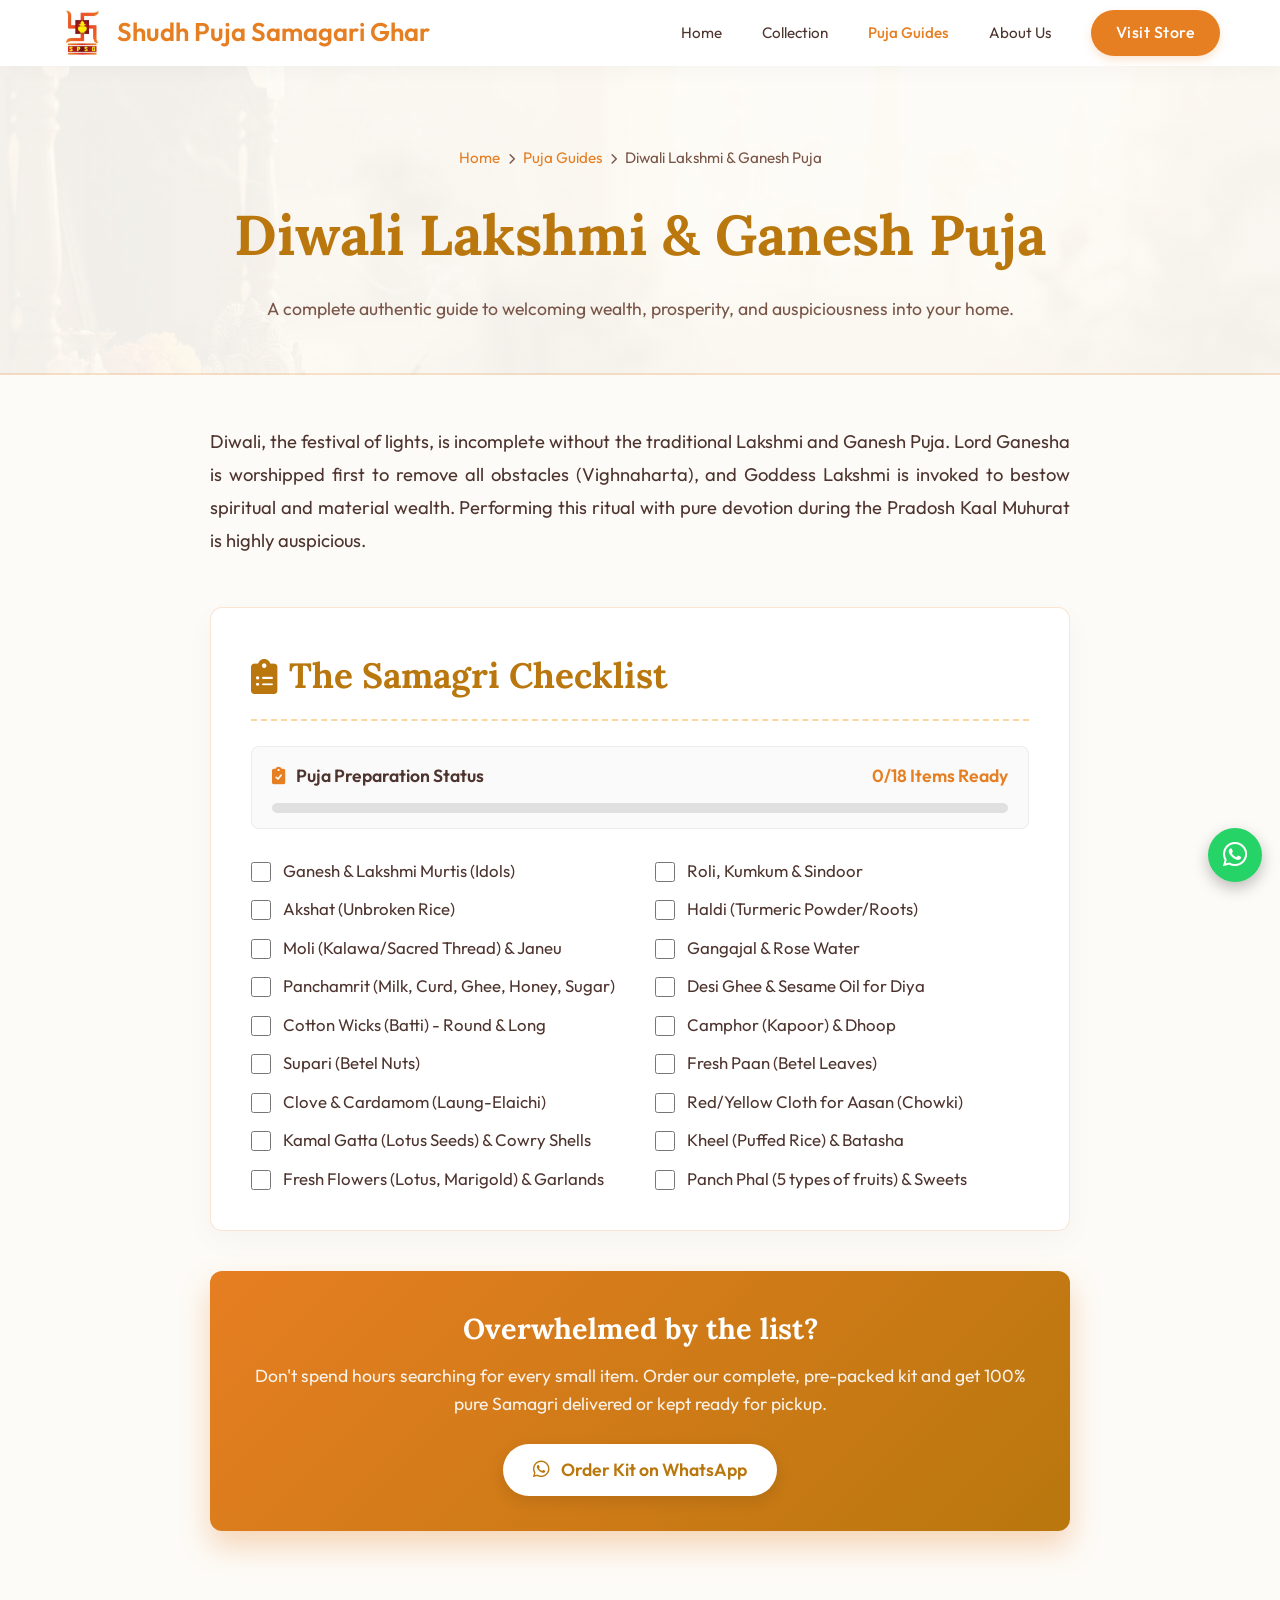
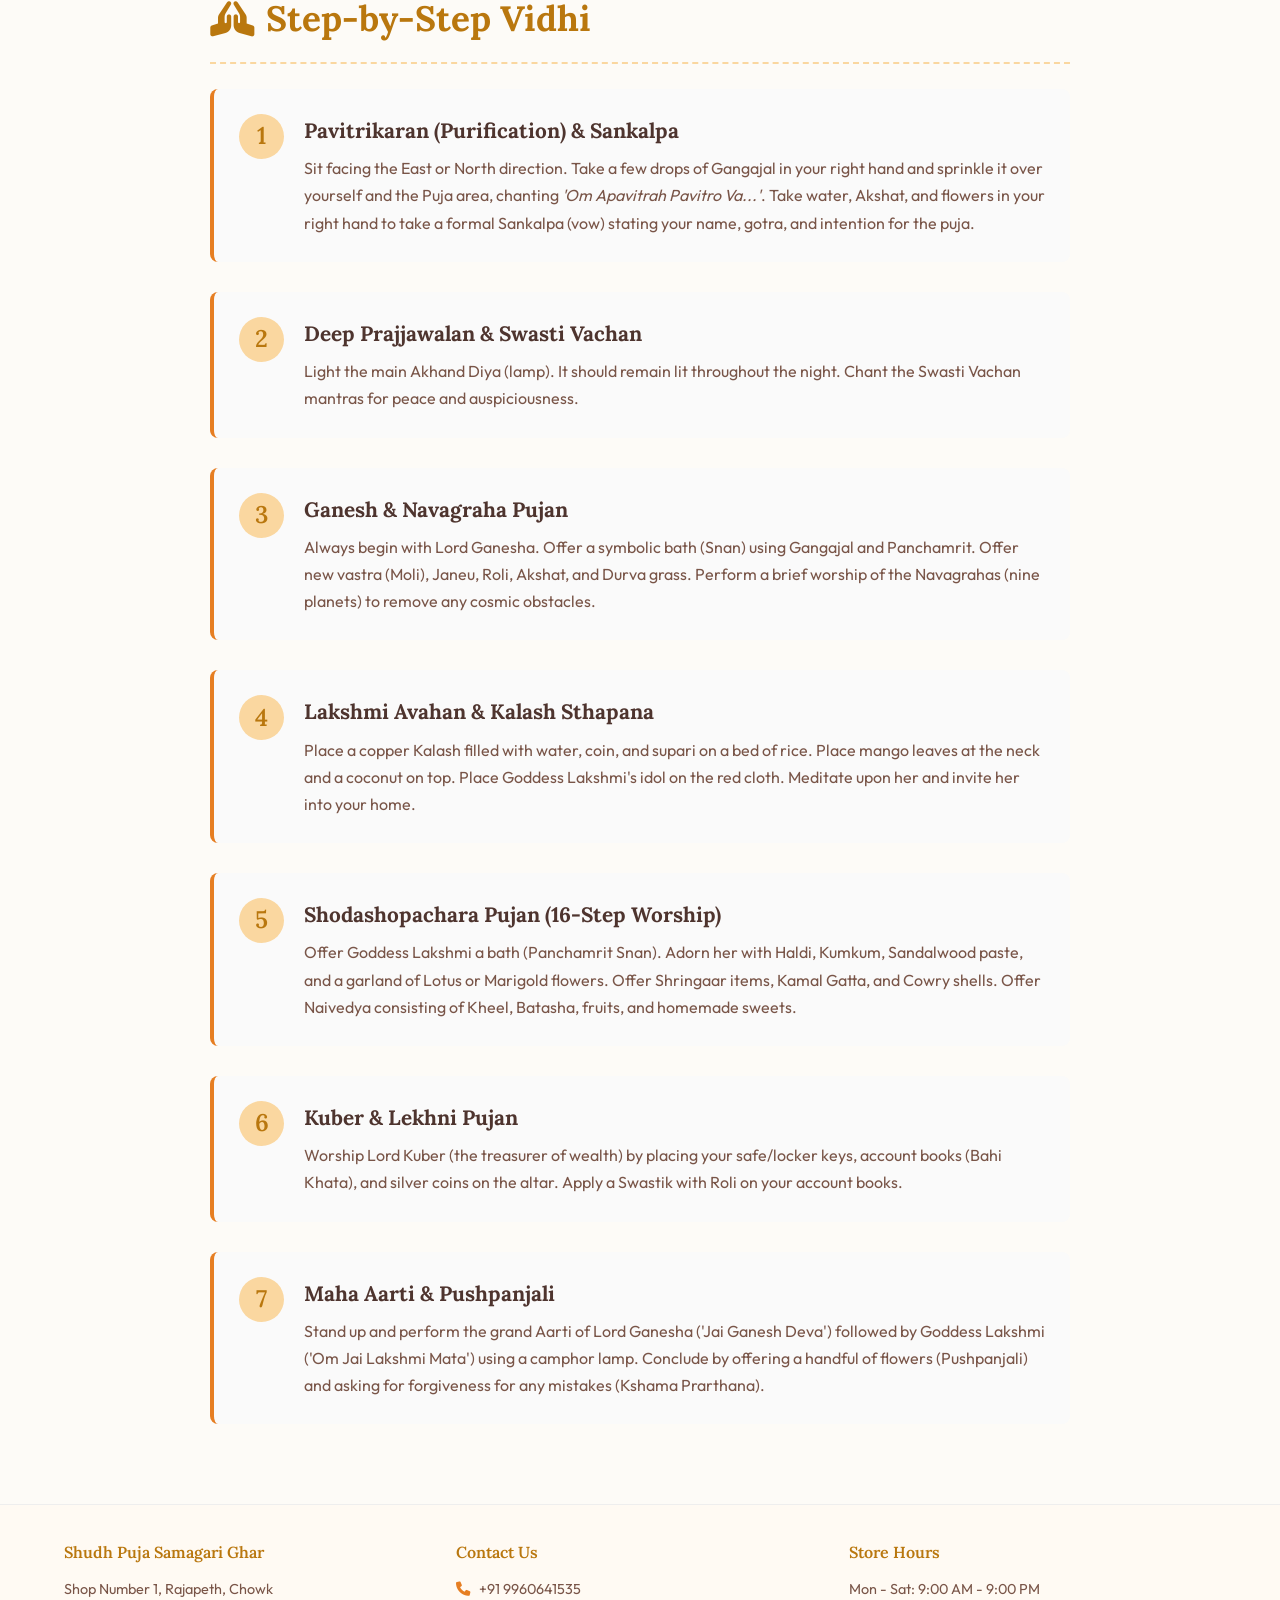
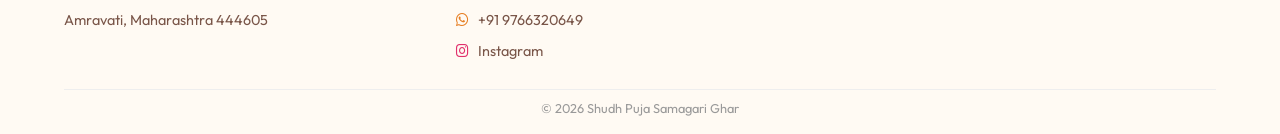
==== diwali-puja-guide.html @ 97d7a37a "upgraded website" ====
<!DOCTYPE html>
<html lang="en">
<head>
    <meta charset="UTF-8">
    <meta name="viewport" content="width=device-width, initial-scale=1.0">
    <title>Diwali Lakshmi & Ganesh Puja - Shudh Puja</title>
    
    <link rel="icon" type="image/png" href="img/favicon.png">
    <meta name="description" content="Complete step-by-step Diwali Lakshmi & Ganesh Puja guide and Samagri checklist.">
    
    <!-- Shared Styles (from global styles.css) -->
    <link rel="stylesheet" href="styles.css">
    
    <!-- Fonts and Icons -->
    <link rel="stylesheet" href="https://cdnjs.cloudflare.com/ajax/libs/font-awesome/6.0.0/css/all.min.css">
    <link href="https://fonts.googleapis.com/css2?family=Lora:ital,wght@0,500;0,600;1,500&family=Outfit:wght@300;400;500;600&display=swap" rel="stylesheet">
    
    <!-- The page-specific CSS is now globally handled in styles.css -->

    <!-- Vercel Web Analytics -->
    <script>
        window.va = window.va || function () { (window.vaq = window.vaq || []).push(arguments); };
    </script>
    <script defer src="/_vercel/insights/script.js"></script>
    
    <!-- Google tag (gtag.js) -->
<script async src="https://www.googletagmanager.com/gtag/js?id=G-GQ600RX9QH"></script>
<script>
  window.dataLayer = window.dataLayer || [];
  function gtag(){dataLayer.push(arguments);}
  gtag('js', new Date());

  gtag('config', 'G-GQ600RX9QH');
</script>

</head>
<body>

<nav>
    <div class="nav-container">
        <a href="index.html" class="logo">
            <img src="img/logo.webp" alt="Brand Logo" loading="lazy"> 
            Shudh Puja Samagari Ghar
        </a>
        <div class="nav-links">
            <a href="index.html">Home</a>
            <a href="index.html#products">Collection</a>
            <a href="puja-guides.html" style="color: var(--primary); font-weight: 500;">Puja Guides</a>
            <a href="index.html#about">About Us</a>
        </div>
        <a href="index.html#contact" class="cta-btn">Visit Store</a>
    </div>
</nav>

<header class="guide-header">
    <div class="breadcrumb">
        <a href="index.html">Home</a> <i class="fas fa-chevron-right" style="font-size: 0.7rem; margin: 0 5px;"></i> 
        <a href="puja-guides.html">Puja Guides</a> <i class="fas fa-chevron-right" style="font-size: 0.7rem; margin: 0 5px;"></i> 
        Diwali Lakshmi & Ganesh Puja
    </div>
    <h1>Diwali Lakshmi & Ganesh Puja</h1>
    <p style="color: var(--text-light); font-size: 1.1rem;">A complete authentic guide to welcoming wealth, prosperity, and auspiciousness into your home.</p>
</header>

<main class="guide-content">
    <p class="intro-text">Diwali, the festival of lights, is incomplete without the traditional Lakshmi and Ganesh Puja. Lord Ganesha is worshipped first to remove all obstacles (Vighnaharta), and Goddess Lakshmi is invoked to bestow spiritual and material wealth. Performing this ritual with pure devotion during the Pradosh Kaal Muhurat is highly auspicious.</p>

    <div class="samagri-section">
        <h2 class="section-title"><i class="fas fa-clipboard-list"></i> The Samagri Checklist</h2>
        
        <!-- Interactive Live Progress Bar -->
        <div class="progress-container" style="margin-bottom: 30px; background: #fafafa; padding: 15px 20px; border-radius: 8px; border: 1px solid rgba(0,0,0,0.05);">
            <div style="display: flex; justify-content: space-between; align-items: center; margin-bottom: 12px;">
                <span style="font-weight: 600; color: var(--text-main); font-size: 1.1rem;"><i class="fas fa-clipboard-check" style="color: var(--primary); margin-right: 8px;"></i> Puja Preparation Status</span>
                <span id="progress-text" style="color: var(--primary); font-weight: 600; font-size: 1.1rem;">0/0 Items Ready</span>
            </div>
            <div style="width: 100%; background: #e0e0e0; height: 10px; border-radius: 5px; overflow: hidden;">
                <div id="progress-bar" style="width: 0%; height: 100%; background: linear-gradient(90deg, var(--primary), var(--accent)); transition: width 0.4s cubic-bezier(0.4, 0, 0.2, 1);"></div>
            </div>
        </div>
        
        <div class="checklist-grid">
            <label class="checklist-item"><input type="checkbox"> Ganesh & Lakshmi Murtis (Idols)</label>
            <label class="checklist-item"><input type="checkbox"> Roli, Kumkum & Sindoor</label>
            <label class="checklist-item"><input type="checkbox"> Akshat (Unbroken Rice)</label>
            <label class="checklist-item"><input type="checkbox"> Haldi (Turmeric Powder/Roots)</label>
            <label class="checklist-item"><input type="checkbox"> Moli (Kalawa/Sacred Thread) & Janeu</label>
            <label class="checklist-item"><input type="checkbox"> Gangajal & Rose Water</label>
            <label class="checklist-item"><input type="checkbox"> Panchamrit (Milk, Curd, Ghee, Honey, Sugar)</label>
            <label class="checklist-item"><input type="checkbox"> Desi Ghee & Sesame Oil for Diya</label>
            <label class="checklist-item"><input type="checkbox"> Cotton Wicks (Batti) - Round & Long</label>
            <label class="checklist-item"><input type="checkbox"> Camphor (Kapoor) & Dhoop</label>
            <label class="checklist-item"><input type="checkbox"> Supari (Betel Nuts)</label>
            <label class="checklist-item"><input type="checkbox"> Fresh Paan (Betel Leaves)</label>
            <label class="checklist-item"><input type="checkbox"> Clove & Cardamom (Laung-Elaichi)</label>
            <label class="checklist-item"><input type="checkbox"> Red/Yellow Cloth for Aasan (Chowki)</label>
            <label class="checklist-item"><input type="checkbox"> Kamal Gatta (Lotus Seeds) & Cowry Shells</label>
            <label class="checklist-item"><input type="checkbox"> Kheel (Puffed Rice) & Batasha</label>
            <label class="checklist-item"><input type="checkbox"> Fresh Flowers (Lotus, Marigold) & Garlands</label>
            <label class="checklist-item"><input type="checkbox"> Panch Phal (5 types of fruits) & Sweets</label>
        </div>
    </div>

    <div class="guide-cta">
        <h3>Overwhelmed by the list?</h3>
        <p>Don't spend hours searching for every small item. Order our complete, pre-packed kit and get 100% pure Samagri delivered or kept ready for pickup.</p>
        <a href="https://wa.me/919766320649?text=Hello,%20I%20would%20like%20to%20order%20the%20Complete%20Diwali Lakshmi & Ganesh Puja%20Kit." class="btn-white">
            <i class="fab fa-whatsapp" style="font-size: 1.2rem; margin-right: 8px;"></i> Order Kit on WhatsApp
        </a>
    </div>

    <div class="vidhi-section">
        <h2 class="section-title"><i class="fas fa-praying-hands"></i> Step-by-Step Vidhi</h2>
        <div class="vidhi-step">
            <div class="step-number">1</div>
            <div class="step-content">
                <h4>Pavitrikaran (Purification) & Sankalpa</h4>
                <p>Sit facing the East or North direction. Take a few drops of Gangajal in your right hand and sprinkle it over yourself and the Puja area, chanting <i>'Om Apavitrah Pavitro Va...'</i>. Take water, Akshat, and flowers in your right hand to take a formal Sankalpa (vow) stating your name, gotra, and intention for the puja.</p>
            </div>
        </div>
        <div class="vidhi-step">
            <div class="step-number">2</div>
            <div class="step-content">
                <h4>Deep Prajjawalan & Swasti Vachan</h4>
                <p>Light the main Akhand Diya (lamp). It should remain lit throughout the night. Chant the Swasti Vachan mantras for peace and auspiciousness.</p>
            </div>
        </div>
        <div class="vidhi-step">
            <div class="step-number">3</div>
            <div class="step-content">
                <h4>Ganesh & Navagraha Pujan</h4>
                <p>Always begin with Lord Ganesha. Offer a symbolic bath (Snan) using Gangajal and Panchamrit. Offer new vastra (Moli), Janeu, Roli, Akshat, and Durva grass. Perform a brief worship of the Navagrahas (nine planets) to remove any cosmic obstacles.</p>
            </div>
        </div>
        <div class="vidhi-step">
            <div class="step-number">4</div>
            <div class="step-content">
                <h4>Lakshmi Avahan & Kalash Sthapana</h4>
                <p>Place a copper Kalash filled with water, coin, and supari on a bed of rice. Place mango leaves at the neck and a coconut on top. Place Goddess Lakshmi's idol on the red cloth. Meditate upon her and invite her into your home.</p>
            </div>
        </div>
        <div class="vidhi-step">
            <div class="step-number">5</div>
            <div class="step-content">
                <h4>Shodashopachara Pujan (16-Step Worship)</h4>
                <p>Offer Goddess Lakshmi a bath (Panchamrit Snan). Adorn her with Haldi, Kumkum, Sandalwood paste, and a garland of Lotus or Marigold flowers. Offer Shringaar items, Kamal Gatta, and Cowry shells. Offer Naivedya consisting of Kheel, Batasha, fruits, and homemade sweets.</p>
            </div>
        </div>
        <div class="vidhi-step">
            <div class="step-number">6</div>
            <div class="step-content">
                <h4>Kuber & Lekhni Pujan</h4>
                <p>Worship Lord Kuber (the treasurer of wealth) by placing your safe/locker keys, account books (Bahi Khata), and silver coins on the altar. Apply a Swastik with Roli on your account books.</p>
            </div>
        </div>
        <div class="vidhi-step">
            <div class="step-number">7</div>
            <div class="step-content">
                <h4>Maha Aarti & Pushpanjali</h4>
                <p>Stand up and perform the grand Aarti of Lord Ganesha ('Jai Ganesh Deva') followed by Goddess Lakshmi ('Om Jai Lakshmi Mata') using a camphor lamp. Conclude by offering a handful of flowers (Pushpanjali) and asking for forgiveness for any mistakes (Kshama Prarthana).</p>
            </div>
        </div>
    </div>
</main>

<footer id="contact">
    <div class="footer-grid">
        <div class="footer-col">
            <h4>Shudh Puja Samagari Ghar</h4>
            <ul>
                <li>Shop Number 1, Rajapeth, Chowk</li>
                <li>Amravati, Maharashtra 444605</li>
            </ul>
        </div>
        <div class="footer-col">
            <h4>Contact Us</h4>
            <ul>
                <li><i class="fas fa-phone"></i> <a href="tel:+919960641535">+91 9960641535</a></li>
                <li><i class="fab fa-whatsapp"></i> <a href="https://wa.me/919766320649">+91 9766320649</a></li>
                <li><i class="fab fa-instagram" style="color: #E1306C;"></i> <a href="https://www.instagram.com/shudhpujasamagri" target="_blank" rel="noopener noreferrer">Instagram</a></li>
            </ul>
        </div>
        <div class="footer-col">
            <h4>Store Hours</h4>
            <ul>
                <li>Mon - Sat: 9:00 AM - 9:00 PM</li>
            </ul>
        </div>
    </div>
    <div class="copyright">
        <p>© 2026 Shudh Puja Samagari Ghar</p>
    </div>
</footer>

<script>
    document.addEventListener('DOMContentLoaded', function() {
        const checkboxes = document.querySelectorAll('.checklist-item input[type="checkbox"]');
        const progressText = document.getElementById('progress-text');
        const progressBar = document.getElementById('progress-bar');
        const total = checkboxes.length;

        function updateProgress() {
            const checked = document.querySelectorAll('.checklist-item input[type="checkbox"]:checked').length;
            progressText.innerText = `${checked}/${total} Items Ready`;
            const percentage = (checked / total) * 100;
            progressBar.style.width = `${percentage}%`;
            
            if (percentage === 100) {
                progressBar.style.background = '#2ecc71'; // Green when complete
                progressText.style.color = '#27ae60';
            } else {
                progressBar.style.background = 'linear-gradient(90deg, var(--primary), var(--accent))';
                progressText.style.color = 'var(--primary)';
            }
        }

        checkboxes.forEach(cb => {
            cb.addEventListener('change', updateProgress);
        });
        
        // Initialize
        updateProgress();
    });
</script>


<!-- WhatsApp Float -->
<a href="https://wa.me/919766320649" class="whatsapp-float" target="_blank" rel="noopener noreferrer">
    <i class="fab fa-whatsapp"></i>
</a>

</body>
</html>
---- styles.css ----
/* SMOOTH SCROLL & OFFSET FIX */
        html {
            scroll-behavior: smooth;
            scroll-padding-top: 90px;
        }

        :root {
            --primary: #E67E22;
            --primary-light: #FAD7A0;
            --accent: #B9770E;
            --bg-body: #FDFBF7;
            --bg-card: #FFFFFF;
            --text-main: #4E342E;
            --text-light: #795548;
        }

        * { margin: 0; padding: 0; box-sizing: border-box; }

        body {
            font-family: 'Outfit', sans-serif;
            background-color: var(--bg-body);
            color: var(--text-main);
            line-height: 1.6;
        }

        h1, h2, h3, h4 { font-family: 'Lora', serif; }

        a { text-decoration: none; cursor: pointer; }
        ul { list-style: none; }

        /* --- NAVIGATION --- */
        nav {
            background: rgba(255, 255, 255, 0.98);
            box-shadow: 0 4px 20px rgba(0,0,0,0.03);
            position: sticky;
            top: 0;
            z-index: 1000;
            width: 100%;
        }

        .nav-container {
            max-width: 1200px;
            margin: 0 auto;
            padding: 10px 20px;
            display: flex;
            justify-content: space-between;
            align-items: center;
        }

        .logo {
            font-size: 1.6rem;
            font-weight: 600;
            color: var(--primary);
            display: flex;
            align-items: center;
            gap: 12px;
            flex-shrink: 0;
            text-decoration: none;
        }

        .logo img {
            height: 45px;
            width: auto;
            object-fit: contain;
        }

        .nav-links {
            display: flex;
            gap: 40px;
            margin-left: auto;
            margin-right: 40px;
        }

        .nav-links a {
            color: var(--text-main);
            font-weight: 400;
            font-size: 0.95rem;
            transition: 0.3s;
            position: relative;
        }

        .nav-links a:hover { color: var(--primary); }

        .nav-links a::after {
            content: '';
            position: absolute;
            width: 0;
            height: 2px;
            bottom: -4px;
            left: 0;
            background-color: var(--primary);
            transition: width 0.3s;
        }

        .nav-links a:hover::after { width: 100%; }

        .cta-btn {
            background-color: var(--primary);
            color: white;
            padding: 10px 25px;
            border-radius: 50px;
            font-weight: 500;
            letter-spacing: 0.5px;
            transition: 0.3s;
            white-space: nowrap;
            box-shadow: 0 4px 10px rgba(230, 126, 34, 0.2);
        }

        .cta-btn:hover {
            background-color: var(--accent);
            transform: translateY(-2px);
            box-shadow: 0 6px 15px rgba(230, 126, 34, 0.4);
        }

        /* --- HERO SECTION --- */
        .hero {
            height: 85vh;
            /* HERO IMAGE (Kept as JPG) */
            background: linear-gradient(rgba(253, 251, 247, 0.85), rgba(253, 251, 247, 0.7)), url('img/hero.webp');
            background-size: cover;
            background-position: center;
            display: flex;
            flex-direction: column;
            justify-content: center;
            align-items: center;
            text-align: center;
            padding: 0 20px;
        }

        .hero h1 {
            font-size: 3.5rem;
            margin-bottom: 20px;
            font-style: italic;
        }

        .hero p {
            font-size: 1.2rem;
            max-width: 600px;
            margin-bottom: 35px;
            color: var(--text-light);
        }

        .hero-btns {
            display: flex;
            gap: 15px;
        }

        /* --- CATEGORIES --- */
        .categories-bar {
            background-color: var(--primary-light);
            padding: 40px 5%;
            text-align: center;
            margin-top: -25px;
            position: relative;
            z-index: 10;
            border-radius: 8px;
            margin-left: 5%;
            margin-right: 5%;
            box-shadow: 0 5px 20px rgba(0,0,0,0.05);
            display: flex;
            justify-content: space-around;
            flex-wrap: wrap;
            gap: 20px;
        }

        .cat-item {
            display: flex;
            align-items: center;
            gap: 10px;
            font-weight: 500;
            color: var(--text-main);
        }
        
        .cat-item i { color: var(--primary); font-size: 1.2rem; }

        /* --- PRODUCTS --- */
        .products { padding: 100px 10%; }

        .section-header { text-align: center; margin-bottom: 60px; }
        .section-header h2 { font-size: 2.5rem; margin-bottom: 10px; }
        .section-header p { color: var(--text-light); }

        .product-grid {
            display: grid;
            grid-template-columns: repeat(auto-fit, minmax(260px, 1fr));
            gap: 40px;
        }

        .product-card {
            background: var(--bg-card);
            border: 1px solid rgba(0,0,0,0.05);
            border-radius: 8px;
            overflow: hidden;
            transition: 0.3s;
        }

        .product-card:hover {
            box-shadow: 0 10px 25px rgba(0,0,0,0.08);
            transform: translateY(-5px);
        }

        .product-img {
            height: 220px;
            width: 100%;
            background-color: #f0f0f0;
        }
        
        .product-img img { 
            width: 100%; 
            height: 100%; 
            object-fit: cover;
        }

        .product-info { padding: 20px; text-align: center; }
        .product-info h3 { font-size: 1.2rem; margin-bottom: 8px; color: var(--accent); }
        .product-info p { font-size: 0.9rem; color: var(--text-light); margin-bottom: 15px; }

        /* --- FESTIVAL BANNER --- */
        .festival-banner {
            background-color: var(--text-main);
            color: #fff;
            padding: 60px 10%;
            text-align: center;
        }
        
        .festival-banner h2 { color: var(--primary-light); margin-bottom: 15px; }
        .festival-banner p { opacity: 0.8; max-width: 700px; margin: 0 auto 30px; }

        /* --- ABOUT SECTION --- */
        .about-section {
            background-color: #fff;
            padding: 80px 10%;
            display: flex;
            align-items: center;
            gap: 50px;
        }

        .about-text { flex: 1; }
        .about-text h2 { font-size: 2.5rem; margin-bottom: 20px; color: var(--text-main); font-family: 'Lora', serif; }
        .about-text p { margin-bottom: 15px; color: var(--text-light); font-size: 1rem; }
        
        .about-img { flex: 1; text-align: center; display: flex; justify-content: center; }
        .about-img img { 
            max-width: 300px; 
            width: 100%; 
            border-radius: 10px; 
            box-shadow: 0 10px 30px rgba(0,0,0,0.08); 
        }

        /* --- FOOTER --- */
        footer {
            background: #fffaf3;
            border-top: 1px solid #eee;
            padding: 35px 5% 15px;
        }

        .footer-grid {
            max-width: 1200px;
            margin: auto;
            display: grid;
            grid-template-columns: repeat(auto-fit, minmax(220px, 1fr));
            gap: 25px;
            align-items: start;
        }

        .footer-col h4 {
            color: var(--accent);
            margin-bottom: 12px;
            font-size: 1rem;
            font-weight: 600;
        }

        .footer-col ul li { margin-bottom: 8px; color: var(--text-light); font-size: 0.9rem; }
        .footer-col a { color: var(--text-light); transition: 0.3s; }
        .footer-col a:hover { color: var(--primary); }
        .footer-col i { color: var(--primary); margin-right: 6px; }

        .copyright {
            text-align: center;
            margin-top: 18px;
            padding-top: 8px;
            border-top: 1px solid #eee;
            font-size: 0.8rem;
            color: #999;
        }

        /* --- MOBILE FIXES --- */
        @media (max-width: 768px) {

            .nav-container {
                flex-direction: column;
                gap: 8px;
                padding: 10px 12px;
            }

            .logo { font-size: 1.3rem; }
            .logo img { height: 40px; }

            .nav-links {
                justify-content: center;
                gap: 15px;
                margin: 0;
                width: 100%;
                flex-wrap: wrap;
            }

            .nav-links a { font-size: 0.85rem; }

            .cta-btn {
                width: auto;
                padding: 8px 18px;
                font-size: 0.85rem;
            }

            .hero { 
                height: auto; 
                min-height: 60vh; 
                padding: 50px 20px; 
                background-position: 15% center !important; 
            }
            
            .hero h1 { font-size: 2.4rem; }
            .hero p { font-size: 1.05rem; }

            .categories-bar {
                margin-top: 20px;
                display: grid;
                grid-template-columns: 1fr 1fr;
                gap: 15px;
                padding: 20px;
            }

            .cat-item { flex-direction: column; text-align: center; font-size: 0.95rem; }

            .products { padding: 50px 5%; }
            .section-header h2 { font-size: 2.1rem; }
            .festival-banner { padding: 45px 5%; }
            
            .about-section { flex-direction: column-reverse; padding: 50px 5%; text-align: center; }
            .about-text h2 { font-size: 2.1rem; }
            .about-img img { max-width: 200px; margin-bottom: 20px; }

            .footer-grid { text-align: center; }
        }

        @media (max-width: 480px) {
            .categories-bar { grid-template-columns: 1fr 1fr; }
            footer iframe { height: 110px; border-radius: 6px; }
            .cta-btn { padding: 12px 20px; font-size: 0.9rem; }
        }

        .whatsapp-float {
            position: fixed;
            bottom: 18px;
            right: 18px;
            background: #25D366;
            color: white;
            width: 54px;
            height: 54px;
            border-radius: 50%;
            display: flex;
            align-items: center;
            justify-content: center;
            font-size: 28px;
            box-shadow: 0 6px 15px rgba(0,0,0,0.25);
            z-index: 9999;
        }
/* --- PUJA GUIDES HUB & INDIVIDUAL PAGES STYLES --- */
.guides-hero { height: 50vh; background: linear-gradient(rgba(253, 251, 247, 0.9), rgba(253, 251, 247, 0.8)), url('img/hero.webp'); background-size: cover; background-position: center; display: flex; flex-direction: column; justify-content: center; align-items: center; text-align: center; padding: 0 20px; border-bottom: 1px solid rgba(0,0,0,0.05); }
.guides-hero h1 { font-size: 3rem; color: var(--accent); margin-bottom: 15px; font-family: 'Lora', serif; }
.guides-hero p { font-size: 1.1rem; color: var(--text-light); max-width: 700px; margin-bottom: 35px; }
.search-container { width: 100%; max-width: 550px; position: relative; }
.search-container input { width: 100%; padding: 15px 60px 15px 25px; border-radius: 50px; border: 2px solid var(--primary-light); font-size: 1rem; font-family: 'Outfit', sans-serif; outline: none; box-shadow: 0 8px 25px rgba(0,0,0,0.05); transition: 0.3s; color: var(--text-main); text-overflow: ellipsis; }
.search-container input:focus { border-color: var(--primary); box-shadow: 0 8px 30px rgba(230, 126, 34, 0.2); }
.search-container i { position: absolute; right: 25px; top: 50%; transform: translateY(-50%); color: var(--primary); font-size: 1.2rem; }
.guide-category { padding: 70px 10%; }
.guide-category-header { margin-bottom: 40px; border-bottom: 2px solid var(--primary-light); padding-bottom: 15px; display: flex; align-items: center; gap: 15px; }
.guide-category-header h2 { font-size: 2.2rem; color: var(--text-main); font-family: 'Lora', serif; }
.guide-category-header i { color: var(--primary); font-size: 2rem; }
.guide-card { background: var(--bg-card); border: 1px solid rgba(230, 126, 34, 0.15); border-radius: 12px; padding: 30px; transition: 0.3s; cursor: pointer; display: flex; flex-direction: column; justify-content: space-between; height: 100%; position: relative; overflow: hidden; }
.guide-card::before { content: ''; position: absolute; top: 0; left: 0; width: 100%; height: 4px; background: var(--primary); transform: scaleX(0); transform-origin: left; transition: transform 0.4s ease; }
.guide-card:hover { box-shadow: 0 15px 35px rgba(230, 126, 34, 0.15); transform: translateY(-8px); border-color: transparent; }
.guide-card:hover::before { transform: scaleX(1); }
.guide-card h3 { font-size: 1.4rem; color: var(--accent); margin-bottom: 12px; font-family: 'Lora', serif; }
.guide-card p { font-size: 1rem; color: var(--text-light); margin-bottom: 25px; line-height: 1.6; }
.guide-link { color: var(--primary); font-weight: 600; display: flex; align-items: center; gap: 8px; margin-top: auto; font-size: 0.95rem; text-transform: uppercase; }
.guide-card:hover .guide-link i { transform: translateX(8px); }
.bg-alt { background-color: #fdf5ea; }
.guide-header { padding: 80px 5% 50px; text-align: center; background-color: var(--primary-light); background-image: linear-gradient(rgba(253, 251, 247, 0.95), rgba(253, 251, 247, 0.95)), url('img/hero.webp'); background-size: cover; border-bottom: 2px solid rgba(230, 126, 34, 0.2); }
.guide-header h1 { font-size: 3.5rem; color: var(--accent); margin-bottom: 15px; font-family: 'Lora', serif; }
.breadcrumb { color: var(--text-light); font-size: 0.95rem; margin-bottom: 20px; }
.breadcrumb a { color: var(--primary); text-decoration: none; }
.guide-content { max-width: 900px; margin: 0 auto; padding: 50px 20px; }
.intro-text { font-size: 1.15rem; line-height: 1.8; color: var(--text-main); margin-bottom: 50px; text-align: justify; }
.samagri-section { background: #fff; border: 1px solid rgba(230, 126, 34, 0.2); border-radius: 12px; padding: 40px; box-shadow: 0 10px 30px rgba(0,0,0,0.03); margin-bottom: 40px; }
.section-title { font-family: 'Lora', serif; font-size: 2.2rem; color: var(--accent); margin-bottom: 25px; display: flex; align-items: center; gap: 12px; border-bottom: 2px dashed var(--primary-light); padding-bottom: 15px; }
.checklist-grid { display: grid; grid-template-columns: repeat(auto-fit, minmax(250px, 1fr)); gap: 15px 30px; }
.checklist-item { display: flex; align-items: flex-start; gap: 12px; font-size: 1.05rem; color: var(--text-main); line-height: 1.4; }
.checklist-item input[type="checkbox"] { width: 20px; height: 20px; accent-color: var(--primary); cursor: pointer; flex-shrink: 0; margin-top: 3px; }
.guide-cta { background: linear-gradient(135deg, var(--primary), var(--accent)); border-radius: 12px; padding: 35px; text-align: center; color: white; box-shadow: 0 15px 30px rgba(230, 126, 34, 0.3); margin-bottom: 60px; }
.guide-cta h3 { font-size: 1.8rem; margin-bottom: 10px; font-family: 'Lora', serif; }
.guide-cta p { font-size: 1.1rem; margin-bottom: 25px; opacity: 0.9; }
.btn-white { background: white; color: var(--accent); padding: 12px 30px; border-radius: 50px; font-weight: 600; font-size: 1.1rem; display: inline-block; transition: 0.3s; text-decoration: none; box-shadow: 0 5px 15px rgba(0,0,0,0.1); }
.vidhi-step { display: flex; gap: 20px; margin-bottom: 30px; background: #fafafa; padding: 25px; border-radius: 8px; border-left: 4px solid var(--primary); }
.step-number { width: 45px; height: 45px; background: var(--primary-light); color: var(--accent); border-radius: 50%; display: flex; align-items: center; justify-content: center; font-size: 1.5rem; font-weight: 600; flex-shrink: 0; font-family: 'Lora', serif; }
.step-content h4 { font-size: 1.3rem; color: var(--text-main); margin-bottom: 8px; font-family: 'Lora', serif; }
.step-content p { color: var(--text-light); line-height: 1.7; }

/* --- ENHANCED MOBILE RESPONSIVENESS (for all pages) --- */
@media (max-width: 768px) {
    /* Hub Page Fixes */
    .guides-hero { height: auto; min-height: 40vh; padding: 40px 15px; }
    .guides-hero h1 { font-size: 2rem; }
    .guides-hero p { font-size: 1rem; margin-bottom: 20px; }
    .guide-category { padding: 40px 5%; }
    .guide-category-header h2 { font-size: 1.8rem; }
    .guide-category-header i { font-size: 1.5rem; }
    .guide-card { padding: 20px; }
    
    /* Individual Guide Page Fixes */
    .guide-header { padding: 40px 5% 30px; }
    .guide-header h1 { font-size: 2rem; }
    .breadcrumb { font-size: 0.85rem; line-height: 1.4; }
    .guide-content { padding: 30px 15px; }
    .intro-text { font-size: 1rem; text-align: left; }
    .samagri-section { padding: 20px; margin-bottom: 30px; }
    .section-title { font-size: 1.5rem; flex-wrap: wrap; }
    .checklist-grid { grid-template-columns: 1fr; gap: 12px; }
    .checklist-item { font-size: 0.95rem; }
    .guide-cta { padding: 25px 15px; margin-bottom: 40px; }
    .guide-cta h3 { font-size: 1.4rem; }
    .guide-cta p { font-size: 0.95rem; }
    .btn-white { padding: 10px 20px; font-size: 1rem; }
    .vidhi-step { flex-direction: column; gap: 12px; padding: 15px; }
    .step-number { width: 35px; height: 35px; font-size: 1.2rem; }
    .step-content h4 { font-size: 1.1rem; }
    
    /* General Navbar Mobile Tweaks */
    .logo { text-align: center; justify-content: center; font-size: 1.2rem; }
    .nav-links { gap: 8px 15px; justify-content: center; flex-wrap: wrap; }
    .nav-links a { font-size: 0.95rem; }
    .cta-btn { margin-top: 5px; }
}

@media print {
    nav, footer, .guide-cta, .whatsapp-float { display: none !important; }
    body { background: white; }
    .samagri-section { border: 1px solid black; box-shadow: none; }
}

/* --- SCROLL REVEAL ANIMATIONS --- */
.reveal {
    opacity: 0;
    transform: translateY(40px);
    transition: all 0.8s cubic-bezier(0.5, 0, 0, 1);
}
.reveal.active {
    opacity: 1;
    transform: translateY(0);
}
/* Stagger delays for product cards for a cascading effect */
.product-card.reveal { transition-delay: 0.1s; }
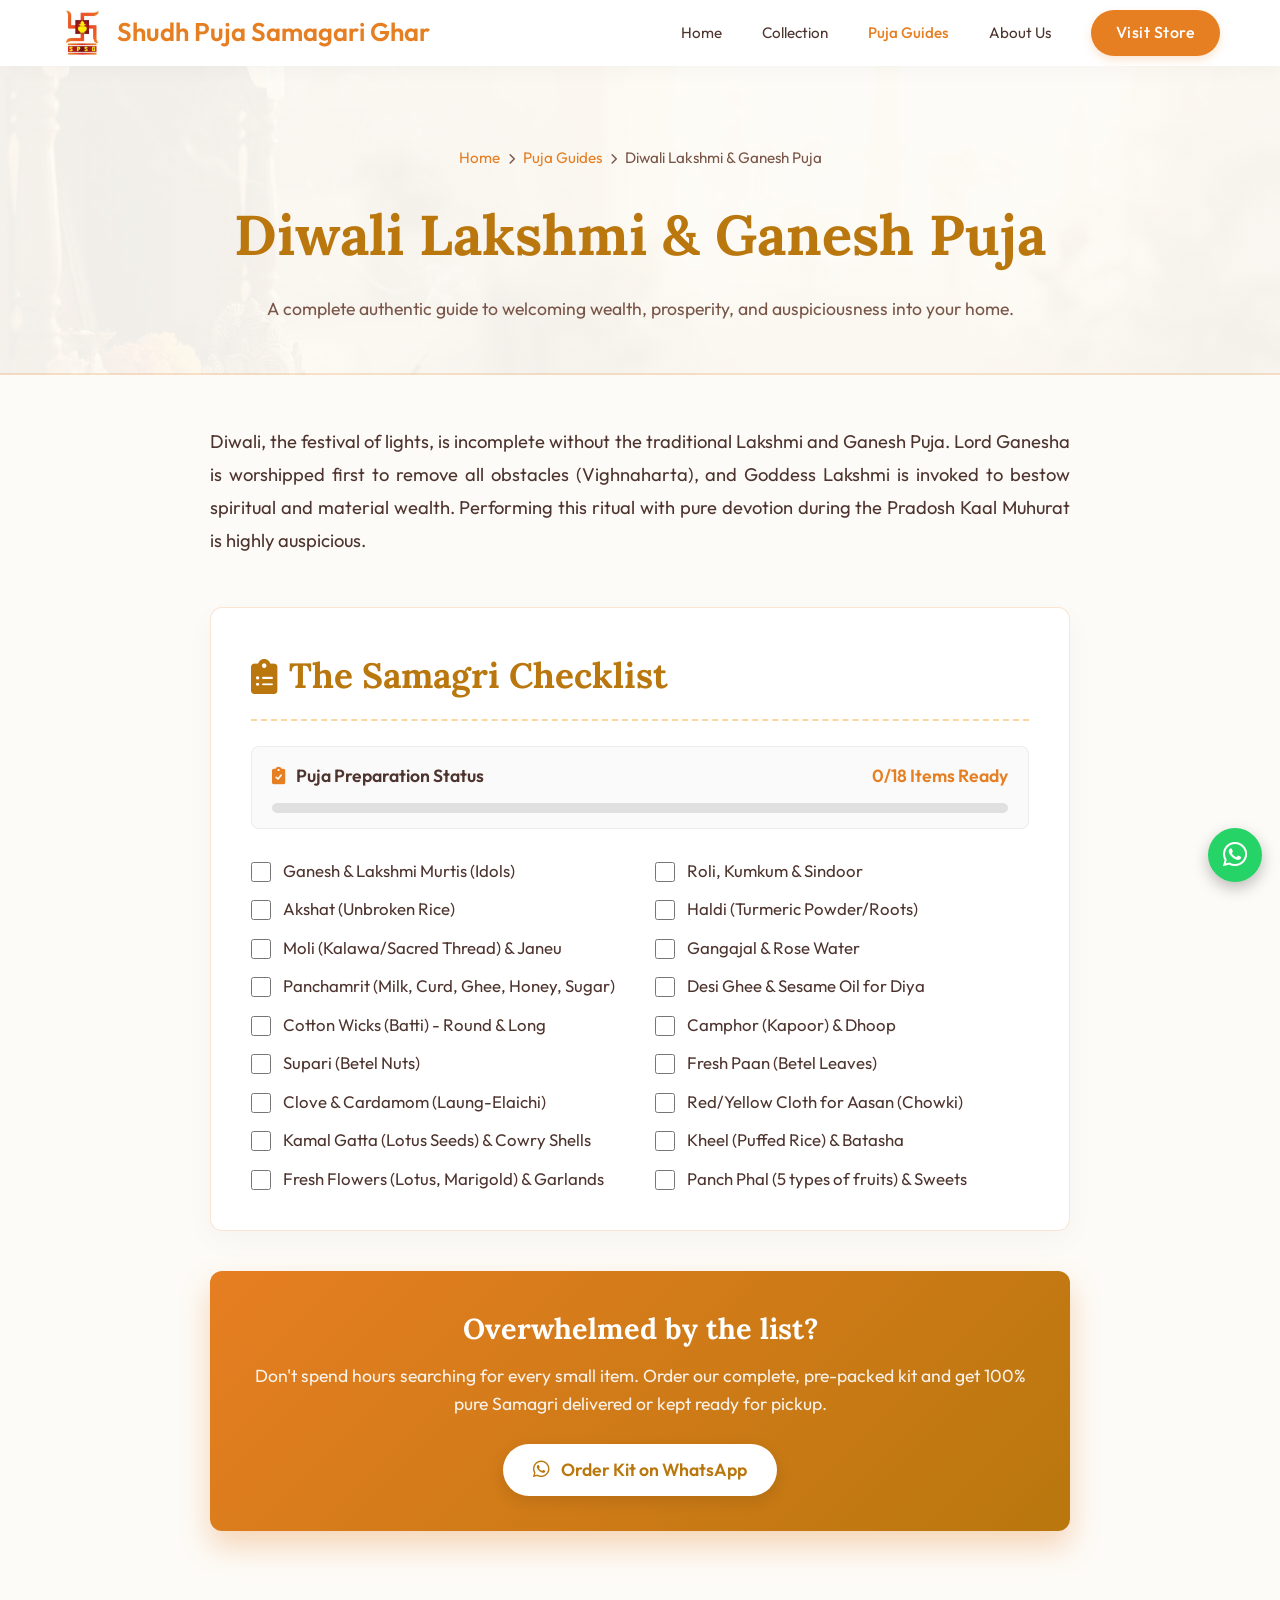
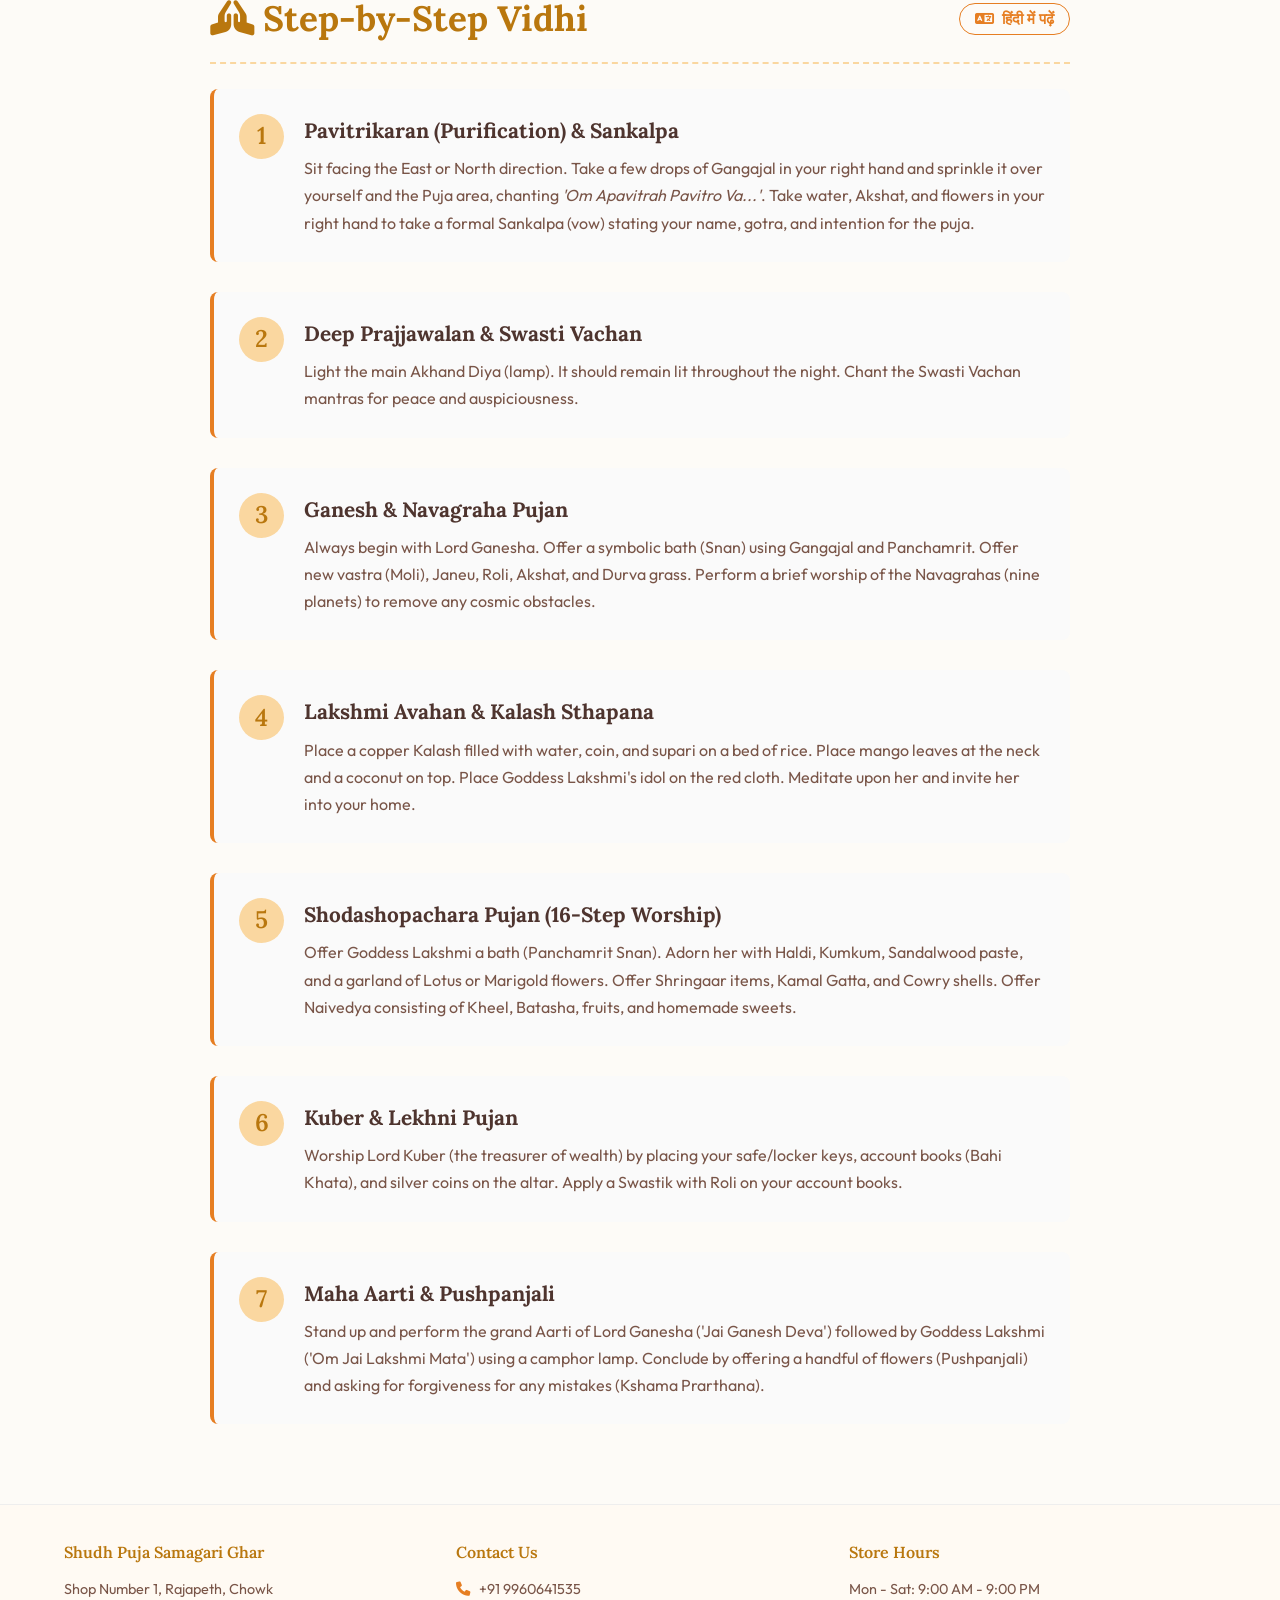
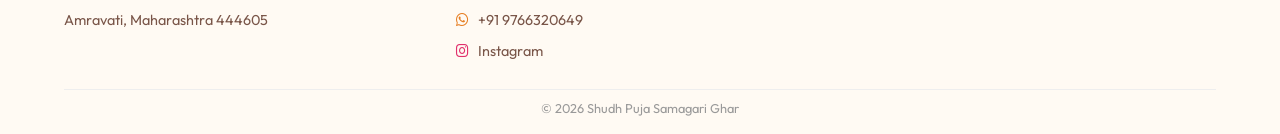
==== commit 8f6d5c81: "feat: implement native Hindi translation toggle for Vidhi guides" ====
--- a/diwali-puja-guide.html
+++ b/diwali-puja-guide.html
@@ -36,7 +36,7 @@
 </head>
 <body>
 
-<nav>
+<nav class="notranslate">
     <div class="nav-container">
         <a href="index.html" class="logo">
             <img src="img/logo.webp" alt="Brand Logo" loading="lazy"> 
@@ -47,12 +47,13 @@
             <a href="index.html#products">Collection</a>
             <a href="puja-guides.html" style="color: var(--primary); font-weight: 500;">Puja Guides</a>
             <a href="index.html#about">About Us</a>
+            
         </div>
         <a href="index.html#contact" class="cta-btn">Visit Store</a>
     </div>
 </nav>
 
-<header class="guide-header">
+<header class="guide-header notranslate">
     <div class="breadcrumb">
         <a href="index.html">Home</a> <i class="fas fa-chevron-right" style="font-size: 0.7rem; margin: 0 5px;"></i> 
         <a href="puja-guides.html">Puja Guides</a> <i class="fas fa-chevron-right" style="font-size: 0.7rem; margin: 0 5px;"></i> 
@@ -63,9 +64,9 @@
 </header>
 
 <main class="guide-content">
-    <p class="intro-text">Diwali, the festival of lights, is incomplete without the traditional Lakshmi and Ganesh Puja. Lord Ganesha is worshipped first to remove all obstacles (Vighnaharta), and Goddess Lakshmi is invoked to bestow spiritual and material wealth. Performing this ritual with pure devotion during the Pradosh Kaal Muhurat is highly auspicious.</p>
-
-    <div class="samagri-section">
+    <p class="intro-text notranslate">Diwali, the festival of lights, is incomplete without the traditional Lakshmi and Ganesh Puja. Lord Ganesha is worshipped first to remove all obstacles (Vighnaharta), and Goddess Lakshmi is invoked to bestow spiritual and material wealth. Performing this ritual with pure devotion during the Pradosh Kaal Muhurat is highly auspicious.</p>
+
+    <div class="samagri-section notranslate">
         <h2 class="section-title"><i class="fas fa-clipboard-list"></i> The Samagri Checklist</h2>
         
         <!-- Interactive Live Progress Bar -->
@@ -101,7 +102,7 @@
         </div>
     </div>
 
-    <div class="guide-cta">
+    <div class="guide-cta notranslate">
         <h3>Overwhelmed by the list?</h3>
         <p>Don't spend hours searching for every small item. Order our complete, pre-packed kit and get 100% pure Samagri delivered or kept ready for pickup.</p>
         <a href="https://wa.me/919766320649?text=Hello,%20I%20would%20like%20to%20order%20the%20Complete%20Diwali Lakshmi & Ganesh Puja%20Kit." class="btn-white">
@@ -110,7 +111,11 @@
     </div>
 
     <div class="vidhi-section">
-        <h2 class="section-title"><i class="fas fa-praying-hands"></i> Step-by-Step Vidhi</h2>
+        <h2 class="section-title" style="display: flex; justify-content: space-between; align-items: center; flex-wrap: wrap; gap: 10px;">
+            <span><i class="fas fa-praying-hands"></i> Step-by-Step Vidhi</span>
+            <button id="lang-btn" onclick="toggleVidhiLanguage()" class="btn-white" style="padding: 6px 15px; font-size: 0.95rem; cursor: pointer; border: 1px solid var(--primary); color: var(--primary); background: transparent; display: flex; align-items: center; gap: 8px; box-shadow: none;"><i class="fas fa-language"></i> हिंदी में पढ़ें</button>
+        </h2>
+<div id="vidhi-en">
         <div class="vidhi-step">
             <div class="step-number">1</div>
             <div class="step-content">
@@ -160,10 +165,62 @@
                 <p>Stand up and perform the grand Aarti of Lord Ganesha ('Jai Ganesh Deva') followed by Goddess Lakshmi ('Om Jai Lakshmi Mata') using a camphor lamp. Conclude by offering a handful of flowers (Pushpanjali) and asking for forgiveness for any mistakes (Kshama Prarthana).</p>
             </div>
         </div>
+        </div>
+<div id="vidhi-hi" style="display: none;">
+        <div class="vidhi-step">
+            <div class="step-number">1</div>
+            <div class="step-content">
+                <h4>पवित्रीकरण और संकल्प</h4>
+                <p>पूर्व या उत्तर दिशा की ओर मुख करके बैठें। अपने ऊपर और पूजा क्षेत्र में गंगाजल छिड़कें। दाहिने हाथ में जल, अक्षत और फूल लेकर पूजा का संकल्प लें।</p>
+            </div>
+        </div>
+        <div class="vidhi-step">
+            <div class="step-number">2</div>
+            <div class="step-content">
+                <h4>दीप प्रज्ज्वलन और स्वस्ति वाचन</h4>
+                <p>अखंड दीपक जलाएं, जिसे रात भर जलते रहना चाहिए। शांति और शुभता के लिए स्वस्ति वाचन मंत्रों का जाप करें।</p>
+            </div>
+        </div>
+        <div class="vidhi-step">
+            <div class="step-number">3</div>
+            <div class="step-content">
+                <h4>गणेश और नवग्रह पूजन</h4>
+                <p>हमेशा भगवान गणेश से शुरुआत करें। गंगाजल और पंचामृत से स्नान कराएं। कलावा, जनेऊ, रोली और दूर्वा चढ़ाएं। नवग्रहों की संक्षिप्त पूजा करें।</p>
+            </div>
+        </div>
+        <div class="vidhi-step">
+            <div class="step-number">4</div>
+            <div class="step-content">
+                <h4>लक्ष्मी आवाहन और कलश स्थापना</h4>
+                <p>एक तांबे के कलश में जल, सिक्का और सुपारी डालकर चावल पर रखें। देवी लक्ष्मी का आह्वान करें और उन्हें लाल कपड़े पर विराजमान करें।</p>
+            </div>
+        </div>
+        <div class="vidhi-step">
+            <div class="step-number">5</div>
+            <div class="step-content">
+                <h4>षोडशोपचार पूजन (16 चरण)</h4>
+                <p>देवी लक्ष्मी को पंचामृत से स्नान कराएं। हल्दी, कुमकुम, चंदन, कमलगट्टा, कौड़ी और फूल चढ़ाएं। खील, बताशा और घर की बनी मिठाइयों का भोग लगाएं।</p>
+            </div>
+        </div>
+        <div class="vidhi-step">
+            <div class="step-number">6</div>
+            <div class="step-content">
+                <h4>कुबेर और लेखनी पूजन</h4>
+                <p>भगवान कुबेर की पूजा करें। अपनी तिजोरी की चाबी, बहीखाता और चांदी के सिक्के रखें। बहीखाते पर रोली से स्वास्तिक बनाएं।</p>
+            </div>
+        </div>
+        <div class="vidhi-step">
+            <div class="step-number">7</div>
+            <div class="step-content">
+                <h4>महा आरती और पुष्पांजलि</h4>
+                <p>खड़े होकर कपूर के दीपक से भगवान गणेश और देवी लक्ष्मी की महा आरती ('जय लक्ष्मी माता') करें। अंत में पुष्पांजलि अर्पित करें और क्षमा प्रार्थना करें।</p>
+            </div>
+        </div>
+        </div>
     </div>
 </main>
 
-<footer id="contact">
+<footer id="contact" class="notranslate">
     <div class="footer-grid">
         <div class="footer-col">
             <h4>Shudh Puja Samagari Ghar</h4>
@@ -229,5 +286,26 @@
     <i class="fab fa-whatsapp"></i>
 </a>
 
+
+
+
+<script>
+function toggleVidhiLanguage() {
+    var en = document.getElementById('vidhi-en');
+    var hi = document.getElementById('vidhi-hi');
+    var btn = document.getElementById('lang-btn');
+    
+    if (en.style.display !== 'none') {
+        en.style.display = 'none';
+        hi.style.display = 'block';
+        btn.innerHTML = '<i class="fas fa-language"></i> View in English';
+    } else {
+        en.style.display = 'block';
+        hi.style.display = 'none';
+        btn.innerHTML = '<i class="fas fa-language"></i> हिंदी में पढ़ें';
+    }
+}
+</script>
+
 </body>
 </html>
